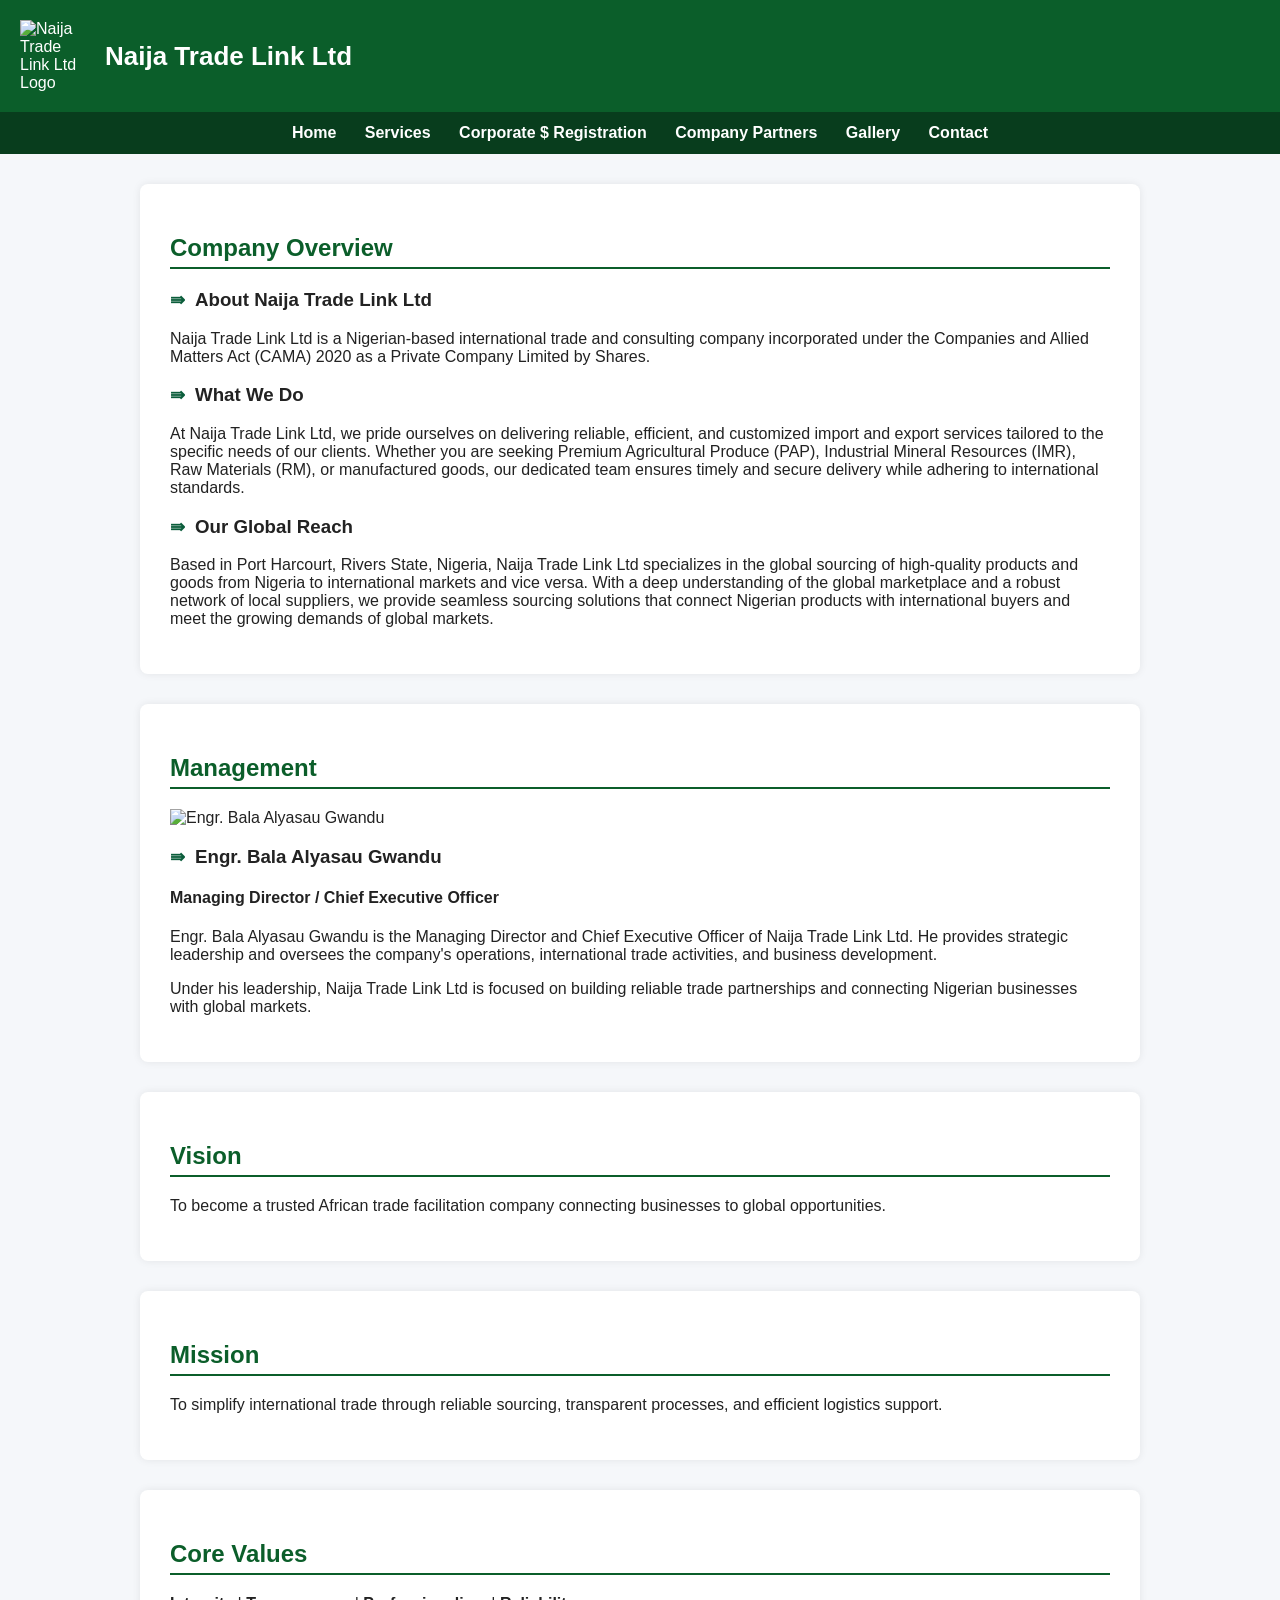
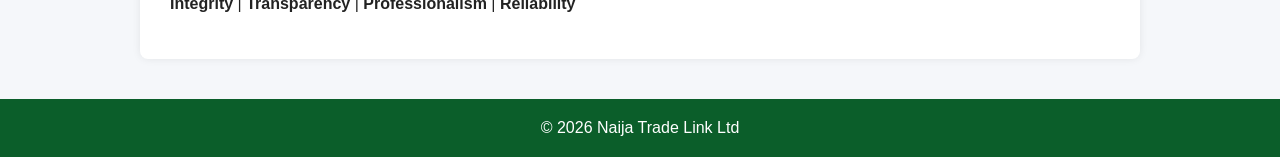
==== index.html @ b32adaff "Update index.html" ====
<!DOCTYPE html>
<html>
<head>
    <meta name="viewport" content="width=device-width, initial-scale=1.0">
    <title>About Us - Naija Trade Link Ltd</title>
    <link rel="stylesheet" href="style.css">
</head>

<body>

<header>
    <img src="\\CYBER-COMPUTER\Naija-Trade-Website\images\WhatsApp Image 2026-04-07 at 8.47.02 PM.jpeg"
         alt="Naija Trade Link Ltd Logo">
    <h1>Naija Trade Link Ltd</h1>
</header>

<nav>
    <a href="index.html">Home</a>
    <a href="services.html">Services</a>
    <a href="corporate $ registration.html">Corporate $ Registration</a>
    <a href="company partners.html">Company Partners</a>
    <a href="gallery.html">Gallery</a>
    <a href="contact.html">Contact</a>
</nav>

<section class="company-overview">

    <h2>Company Overview</h2>

    <h3>About Naija Trade Link Ltd</h3>
    <p>
        Naija Trade Link Ltd is a Nigerian-based international trade and
        consulting company incorporated under the Companies and Allied
        Matters Act (CAMA) 2020 as a Private Company Limited by Shares.
    </p>

    <h3>What We Do</h3>
    <p>
        At Naija Trade Link Ltd, we pride ourselves on delivering reliable,
        efficient, and customized import and export services tailored to the
        specific needs of our clients. Whether you are seeking Premium
        Agricultural Produce (PAP), Industrial Mineral Resources (IMR),
        Raw Materials (RM), or manufactured goods, our dedicated team ensures
        timely and secure delivery while adhering to international standards.
    </p>

    <h3>Our Global Reach</h3>
    <p>
        Based in Port Harcourt, Rivers State, Nigeria, Naija Trade Link Ltd
        specializes in the global sourcing of high-quality products and goods
        from Nigeria to international markets and vice versa. With a deep
        understanding of the global marketplace and a robust network of local
        suppliers, we provide seamless sourcing solutions that connect
        Nigerian products with international buyers and meet the growing
        demands of global markets.
    </p>

</section>


<section class="management">

    <h2>Management</h2>

    <div class="ceo-profile">

        <div class="ceo-photo">
            <img src="https://github.com/Musaddiq-123/naija-trade-link/blob/main/images/CEO.png"
                 alt="Engr. Bala Alyasau Gwandu">
        </div>

        <div class="ceo-info">

            <h3>Engr. Bala Alyasau Gwandu</h3>

            <h4>Managing Director / Chief Executive Officer</h4>

            <p>
                Engr. Bala Alyasau Gwandu is the Managing Director and
                Chief Executive Officer of Naija Trade Link Ltd. He provides
                strategic leadership and oversees the company's operations,
                international trade activities, and business development.
            </p>

            <p>
                Under his leadership, Naija Trade Link Ltd is focused on
                building reliable trade partnerships and connecting Nigerian
                businesses with global markets.
            </p>

        </div>

    </div>

</section>


<section>
    <h2>Vision</h2>

    <p>
        To become a trusted African trade facilitation company connecting
        businesses to global opportunities.
    </p>
</section>


<section>
    <h2>Mission</h2>

    <p>
        To simplify international trade through reliable sourcing,
        transparent processes, and efficient logistics support.
    </p>
</section>


<section>
    <h2>Core Values</h2>

    <p>
        <strong>Integrity</strong> |
        <strong>Transparency</strong> |
        <strong>Professionalism</strong> |
        <strong>Reliability</strong>
    </p>
</section>


<footer>
    © 2026 Naija Trade Link Ltd
</footer>

</body>
</html>
---- style.css ----
body {
    font-family: Arial, sans-serif;
    margin: 0;
    background: #f5f7fa;
    color: #222;
}

/* HEADER */
header {
    background: #0b5e2a;
    color: white;
    padding: 20px;
    display: flex;
    align-items: center;
    gap: 15px;
}

header img {
    width: 70px;
    height: auto;
}

header h1 {
    margin: 0;
    font-size: 26px;
}

/* NAV */
nav {
    background: #083d1d;
    padding: 12px;
    text-align: center;
}

nav a {
    color: white;
    margin: 12px;
    text-decoration: none;
    font-weight: bold;
}

nav a:hover {
    color: #ffd700;
}

/* SECTIONS */
section {
    background: white;
    margin: 30px auto;
    padding: 30px;
    max-width: 1000px;
    border-radius: 8px;
    box-shadow: 0 0 8px rgba(0, 0, 0, 0.08);
    box-sizing: border-box;
}

/* HEADINGS */
h2 {
    color: #0b5e2a;
    border-bottom: 2px solid #0b5e2a;
    padding-bottom: 5px;
}

h3::before {
    content: "⇛";
    margin-right: 10px;
    font-size: 18px;
    color: #0b5d3b;
}

/* GALLERY */
.gallery {
    display: grid;
    grid-template-columns: repeat(auto-fit, minmax(250px, 1fr));
    gap: 15px;
}

.gallery img {
    width: 100%;
    border-radius: 6px;
    height: auto;
}

/* FOOTER */
footer {
    background: #0b5e2a;
    color: white;
    text-align: center;
    padding: 20px;
    margin-top: 40px;
}


/* ==============================
   SERVICES
   ============================== */

.services-section h2 {
    color: #0b5e2a;
    border-bottom: 2px solid #0b5e2a;
    padding-bottom: 5px;
}

.service-list {
    display: grid;
    grid-template-columns: repeat(2, 1fr);
    gap: 20px;
    margin-top: 25px;
}

.service-item {
    background: #f5f7fa;
    border-left: 5px solid #0b5e2a;
    padding: 20px;
    border-radius: 6px;
    transition: 0.3s;
}

.service-item h3 {
    color: #0b5e2a;
    margin-top: 0;
    margin-bottom: 10px;
    font-size: 19px;
}

.service-item p {
    margin: 0;
    line-height: 1.6;
}

/* SERVICE HOVER */
.service-item:hover {
    transform: translateY(-3px);
    box-shadow: 0 4px 12px rgba(0, 0, 0, 0.12);
}

/* SERVICE BULLET */
.service-list li {
    position: relative;
    padding-left: 32px;
    margin-bottom: 15px;
    line-height: 1.7;
    text-align: left;
    list-style: none;
}

.service-list li::before {
    content: "✓";
    position: absolute;
    left: 0;
    top: 3px;
    width: 20px;
    height: 20px;
    background: #0b5e2a;
    color: #ffd700;
    border-radius: 50%;
    display: flex;
    align-items: center;
    justify-content: center;
    font-size: 12px;
    font-weight: bold;
}


/* ==============================
   CONTACT PAGE
   ============================== */

.contact-intro {
    text-align: center;
    max-width: 750px;
    margin: 20px auto 30px;
    line-height: 1.7;
}

.contact-grid {
    display: grid;
    grid-template-columns: repeat(2, 1fr);
    gap: 20px;
    margin-top: 30px;
}

.contact-card {
    background: #f5f7fa;
    border-top: 5px solid #0b5e2a;
    padding: 25px;
    text-align: center;
    border-radius: 8px;
    box-shadow: 0 2px 8px rgba(0, 0, 0, 0.08);
    transition: 0.3s;
}

.contact-card:hover {
    transform: translateY(-4px);
    box-shadow: 0 5px 15px rgba(0, 0, 0, 0.15);
}

.contact-icon {
    font-size: 32px;
    margin-bottom: 10px;
}

.contact-card h3 {
    color: #0b5e2a;
    font-size: 20px;
    margin-bottom: 12px;
}

.contact-card p {
    line-height: 1.7;
    margin-bottom: 18px;
}

.contact-button {
    display: inline-block;
    background: #0b5e2a;
    color: white;
    padding: 10px 20px;
    border-radius: 5px;
    text-decoration: none;
    font-weight: bold;
    transition: 0.3s;
}

.contact-button:hover {
    background: #083d1d;
    color: #ffd700;
}

.contact-message {
    text-align: center;
}

.contact-message p {
    max-width: 800px;
    margin: 15px auto;
    line-height: 1.7;
}


/* GOOGLE MAPS LINK */
.map-link {
    color: inherit;
    text-decoration: none;
    transition: 0.3s ease;
}

.map-link:hover {
    color: #ffd700;
    text-decoration: underline;
}


/* ==============================
   MOBILE RESPONSIVE DESIGN
   ============================== */

@media (max-width: 700px) {

    /* HEADER */
    header {
        padding: 15px;
        gap: 10px;
    }

    header img {
        width: 55px;
    }

    header h1 {
        font-size: 20px;
    }


    /* NAVIGATION */
    nav {
        padding: 10px 5px;
    }

    nav a {
        display: inline-block;
        margin: 6px 8px;
        font-size: 14px;
    }


    /* SECTIONS */
    section {
        margin: 15px 10px;
        padding: 20px 15px;
        width: calc(100% - 20px);
    }


    /* HEADINGS */
    h2 {
        font-size: 24px;
    }

    h3 {
        font-size: 19px;
    }


    /* SERVICES */
    .service-list {
        grid-template-columns: 1fr;
        gap: 15px;
        padding: 0;
    }

    .service-item {
        padding: 18px;
    }


    /* CONTACT */
    .contact-grid {
        grid-template-columns: 1fr;
        gap: 15px;
    }

    .contact-card {
        padding: 20px 15px;
    }


    /* GALLERY */
    .gallery {
        grid-template-columns: 1fr;
    }

    .gallery img {
        width: 100%;
    }


    /* FOOTER */
    footer {
        padding: 18px 10px;
        font-size: 14px;
    }
}


/* EXTRA SMALL PHONES */
@media (max-width: 400px) {

    header {
        flex-direction: column;
        text-align: center;
    }

    header h1 {
        font-size: 19px;
    }

    nav a {
        display: block;
        margin: 8px 0;
    }

    section {
        margin: 10px 5px;
        width: calc(100% - 10px);
        padding: 18px 12px;
    }

    h2 {
        font-size: 22px;
    }
}

/* =========================================
   CORPORATE & REGISTRATION PAGE
========================================= */

.corporate-intro {
    text-align: center;
    max-width: 850px;
    margin: 30px auto;
}

.corporate-intro p {
    line-height: 1.8;
    font-size: 17px;
}


/* COMPANY INFORMATION */

.company-details {
    margin-top: 30px;
}

.company-info-grid {
    display: grid;
    grid-template-columns: repeat(3, 1fr);
    gap: 20px;
    margin-top: 25px;
}

.info-card {
    background: #f5f7fa;
    padding: 22px;
    border-left: 5px solid #0b5e2a;
    border-radius: 8px;
    box-shadow: 0 3px 10px rgba(0,0,0,0.08);
}

.info-card h3 {
    color: #0b5e2a;
    margin-top: 0;
    margin-bottom: 10px;
}

.info-card p {
    margin: 0;
    line-height: 1.5;
}


/* OFFICIAL DOCUMENTS */

.certificates-section {
    margin-top: 30px;
}

.certificate-intro {
    text-align: center;
    max-width: 750px;
    margin: 0 auto 30px;
    line-height: 1.7;
}


/* DOCUMENT CARDS */

.certificate-card {
    display: flex;
    align-items: center;

    gap: 25px;

    background: #ffffff;

    padding: 30px;

    margin-bottom: 25px;

    border-radius: 10px;

    border-left: 6px solid #0b5e2a;

    box-shadow: 0 4px 15px rgba(0,0,0,0.10);

    transition: 0.3s ease;
}

.certificate-card:hover {
    transform: translateY(-4px);

    box-shadow: 0 8px 22px rgba(0,0,0,0.15);
}


/* DOCUMENT ICON */

.certificate-icon {
    font-size: 55px;

    min-width: 75px;

    text-align: center;
}


/* DOCUMENT CONTENT */

.certificate-content {
    flex: 1;
}

.certificate-content h3 {
    color: #0b5e2a;

    margin-top: 0;

    font-size: 22px;
}

.certificate-content p {
    line-height: 1.6;
}


/* BUTTONS */

.certificate-button {
    display: inline-block;

    background: #0b5e2a;

    color: white;

    text-decoration: none;

    padding: 11px 18px;

    margin-top: 10px;

    margin-right: 8px;

    border-radius: 5px;

    font-weight: bold;

    transition: 0.3s ease;
}

.certificate-button:hover {
    background: #083d1d;

    color: #ffd700;
}


/* DOWNLOAD BUTTON */

.certificate-button.secondary {
    background: #ffd700;

    color: #222;
}

.certificate-button.secondary:hover {
    background: #e6c200;

    color: #222;
}


/* CORPORATE COMMITMENT */

.verification-section {
    text-align: center;
}

.verification-section p {
    max-width: 800px;

    margin: 10px auto;

    line-height: 1.7;
}


/* =========================================
   MOBILE DESIGN
========================================= */

@media (max-width: 800px) {

    .company-info-grid {
        grid-template-columns: 1fr;
    }


    .certificate-card {
        flex-direction: column;

        text-align: center;
    }


    .certificate-icon {
        min-width: auto;
    }


    .certificate-button {
        display: block;

        margin: 10px auto;

        max-width: 250px;
    }

}


@media (max-width: 600px) {

    .corporate-intro p {
        font-size: 15px;
    }


    .certificate-card {
        padding: 20px;
    }


    .certificate-content h3 {
        font-size: 20px;
    }

}
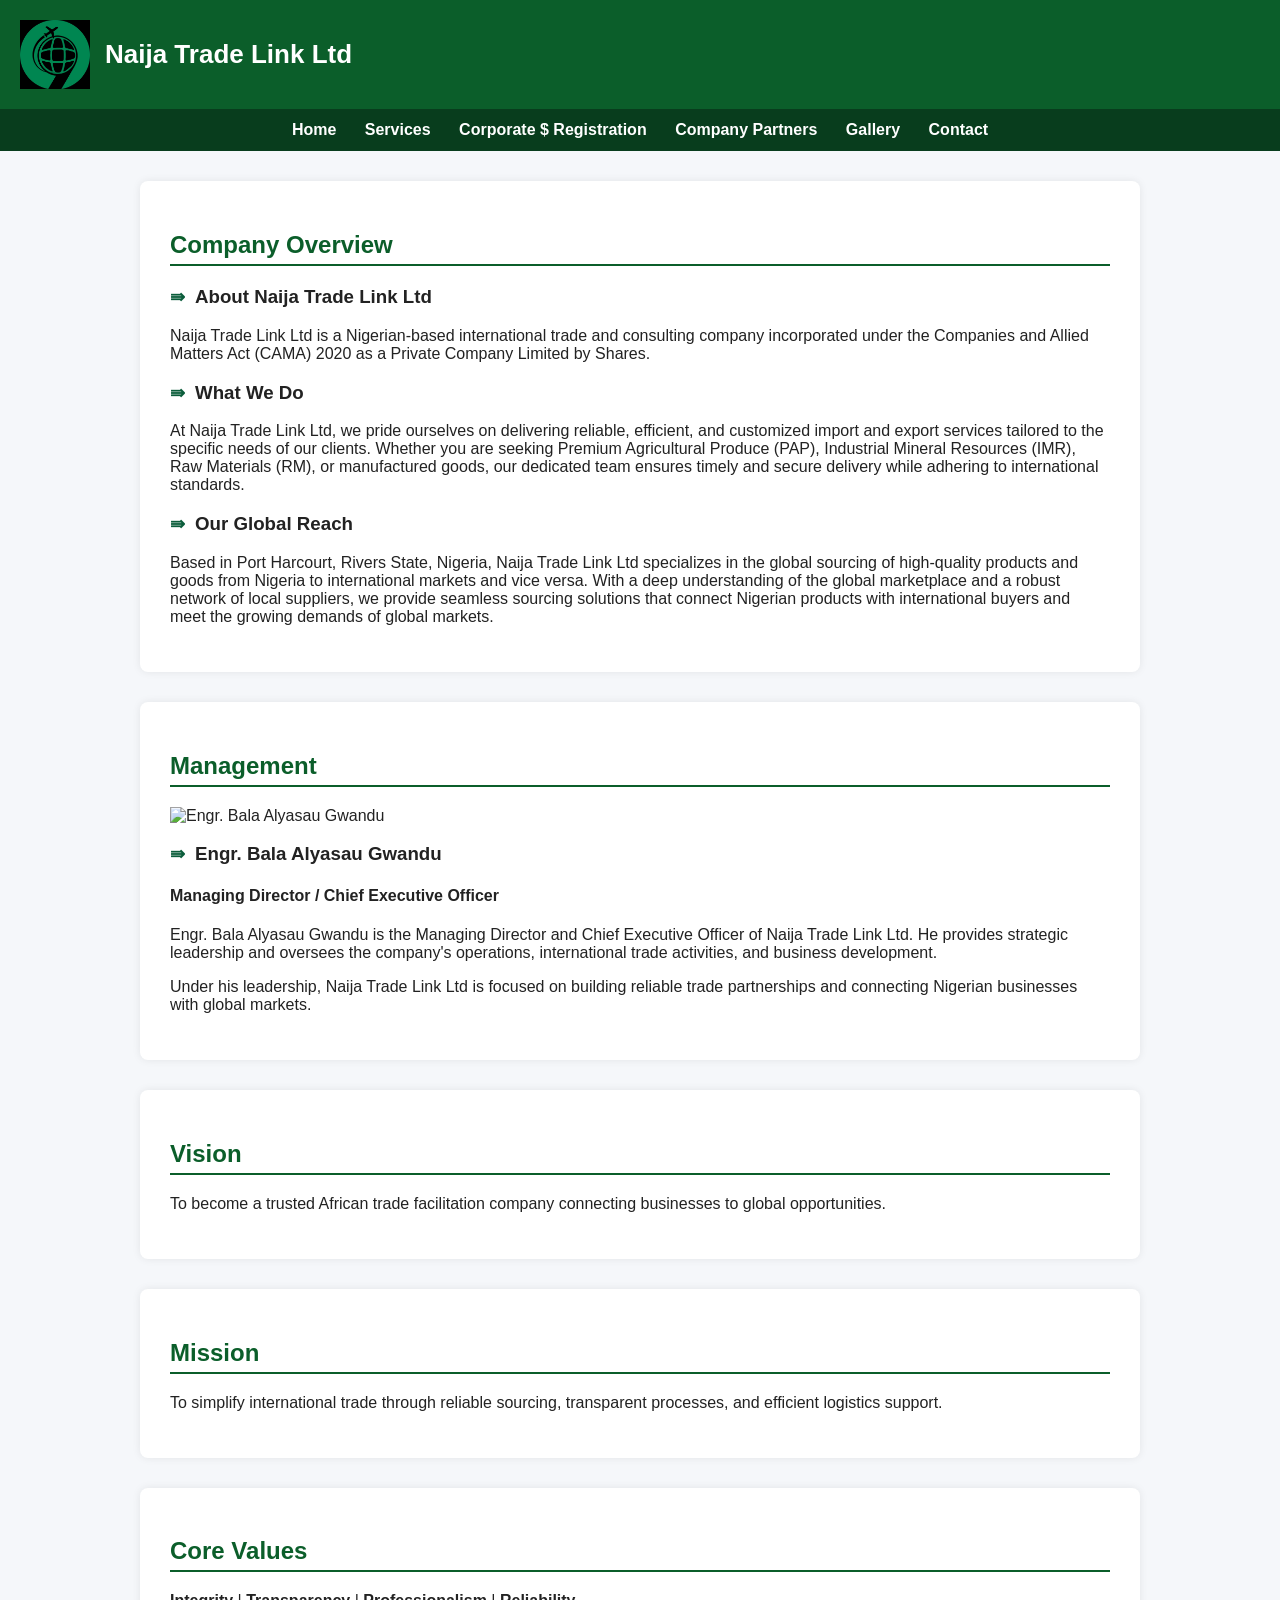
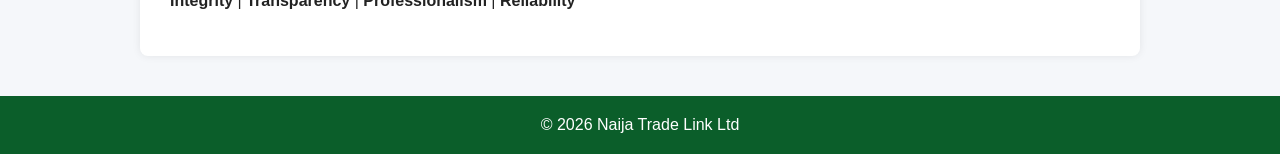
==== commit b74d0cbf: "Update index.html" ====
--- a/index.html
+++ b/index.html
@@ -9,7 +9,7 @@
 <body>
 
 <header>
-    <img src="\\CYBER-COMPUTER\Naija-Trade-Website\images\WhatsApp Image 2026-04-07 at 8.47.02 PM.jpeg"
+   <img src="images\Logo.jpeg"
          alt="Naija Trade Link Ltd Logo">
     <h1>Naija Trade Link Ltd</h1>
 </header>
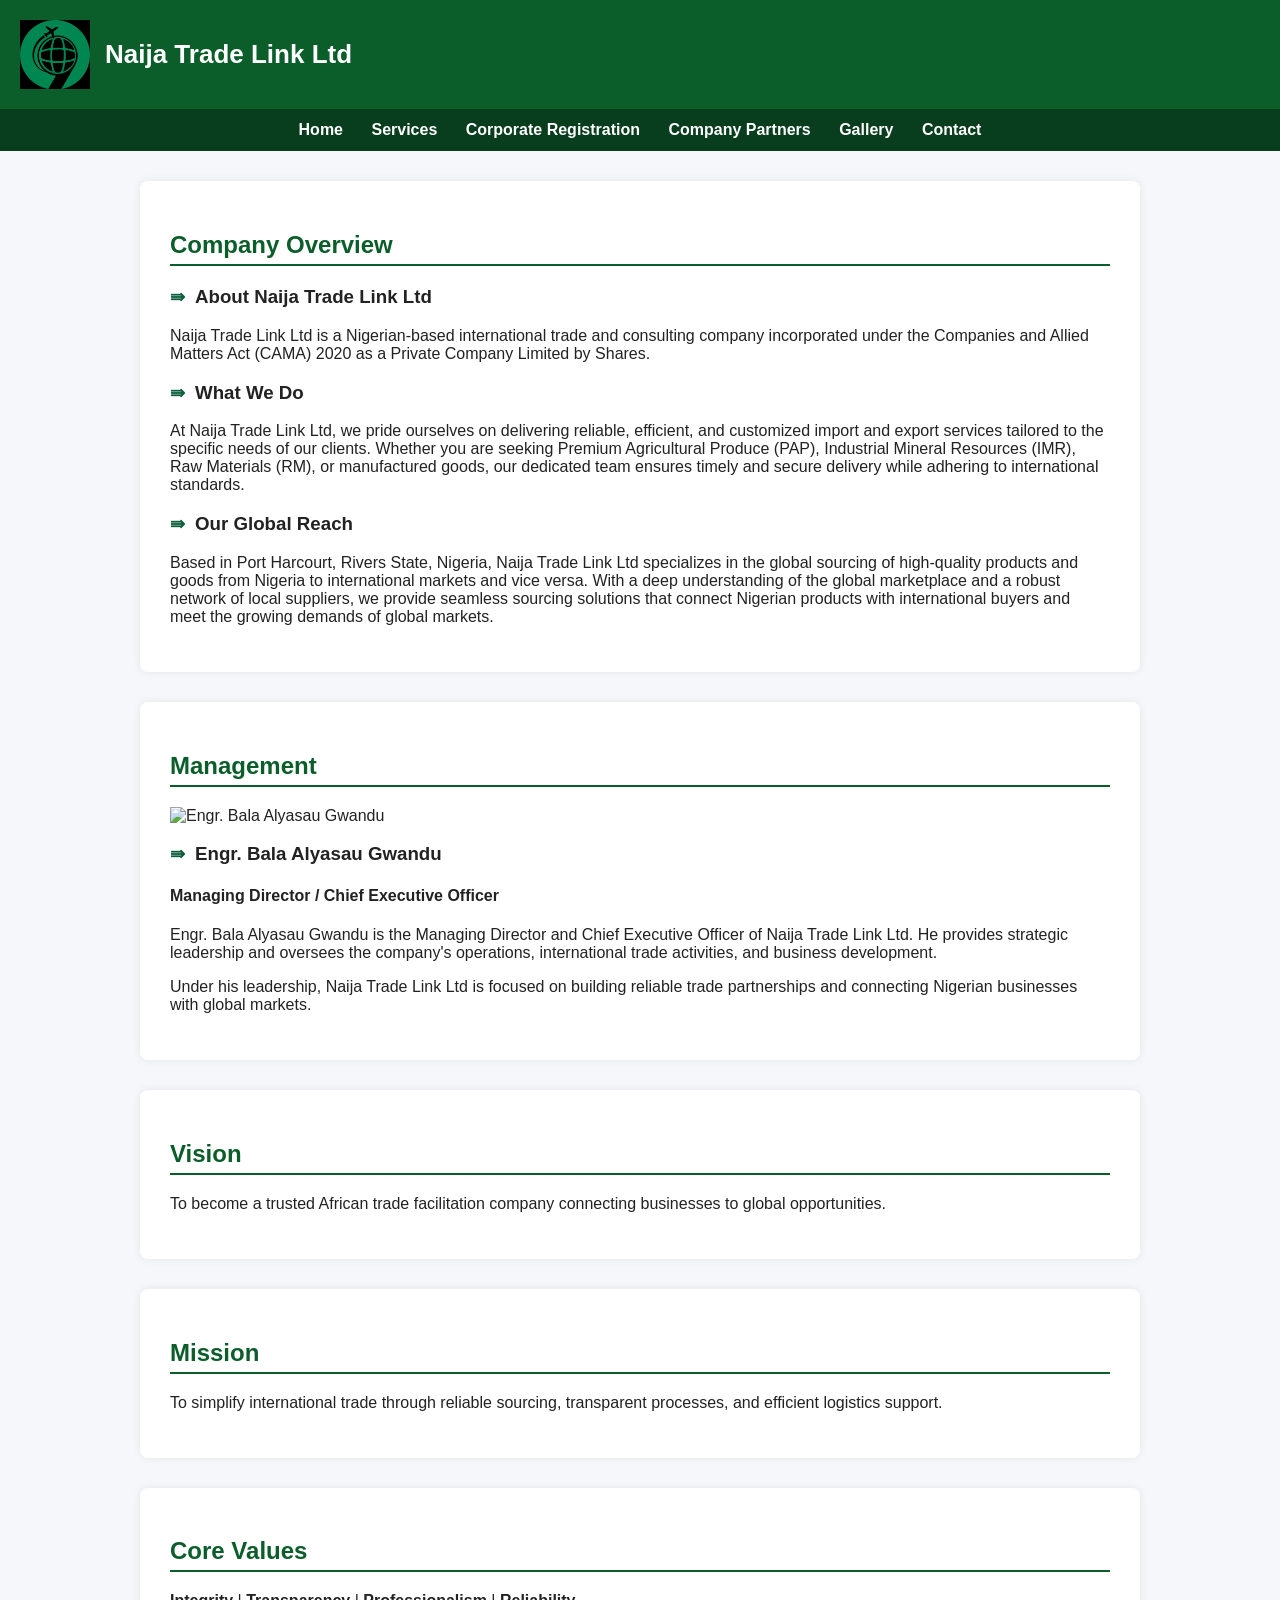
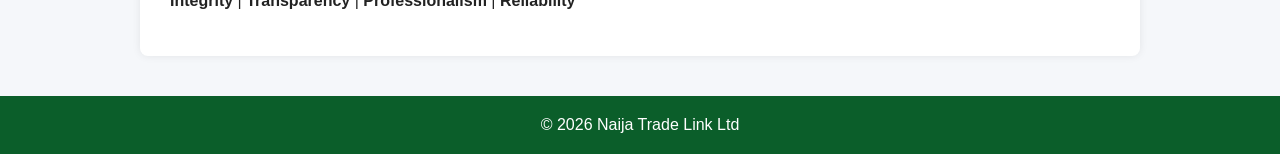
==== commit 514398fe: "Update index.html" ====
--- a/index.html
+++ b/index.html
@@ -17,7 +17,7 @@
 <nav>
     <a href="index.html">Home</a>
     <a href="services.html">Services</a>
-    <a href="corporate $ registration.html">Corporate $ Registration</a>
+    <a href="corporate registration.html">Corporate Registration</a>
     <a href="company partners.html">Company Partners</a>
     <a href="gallery.html">Gallery</a>
     <a href="contact.html">Contact</a>
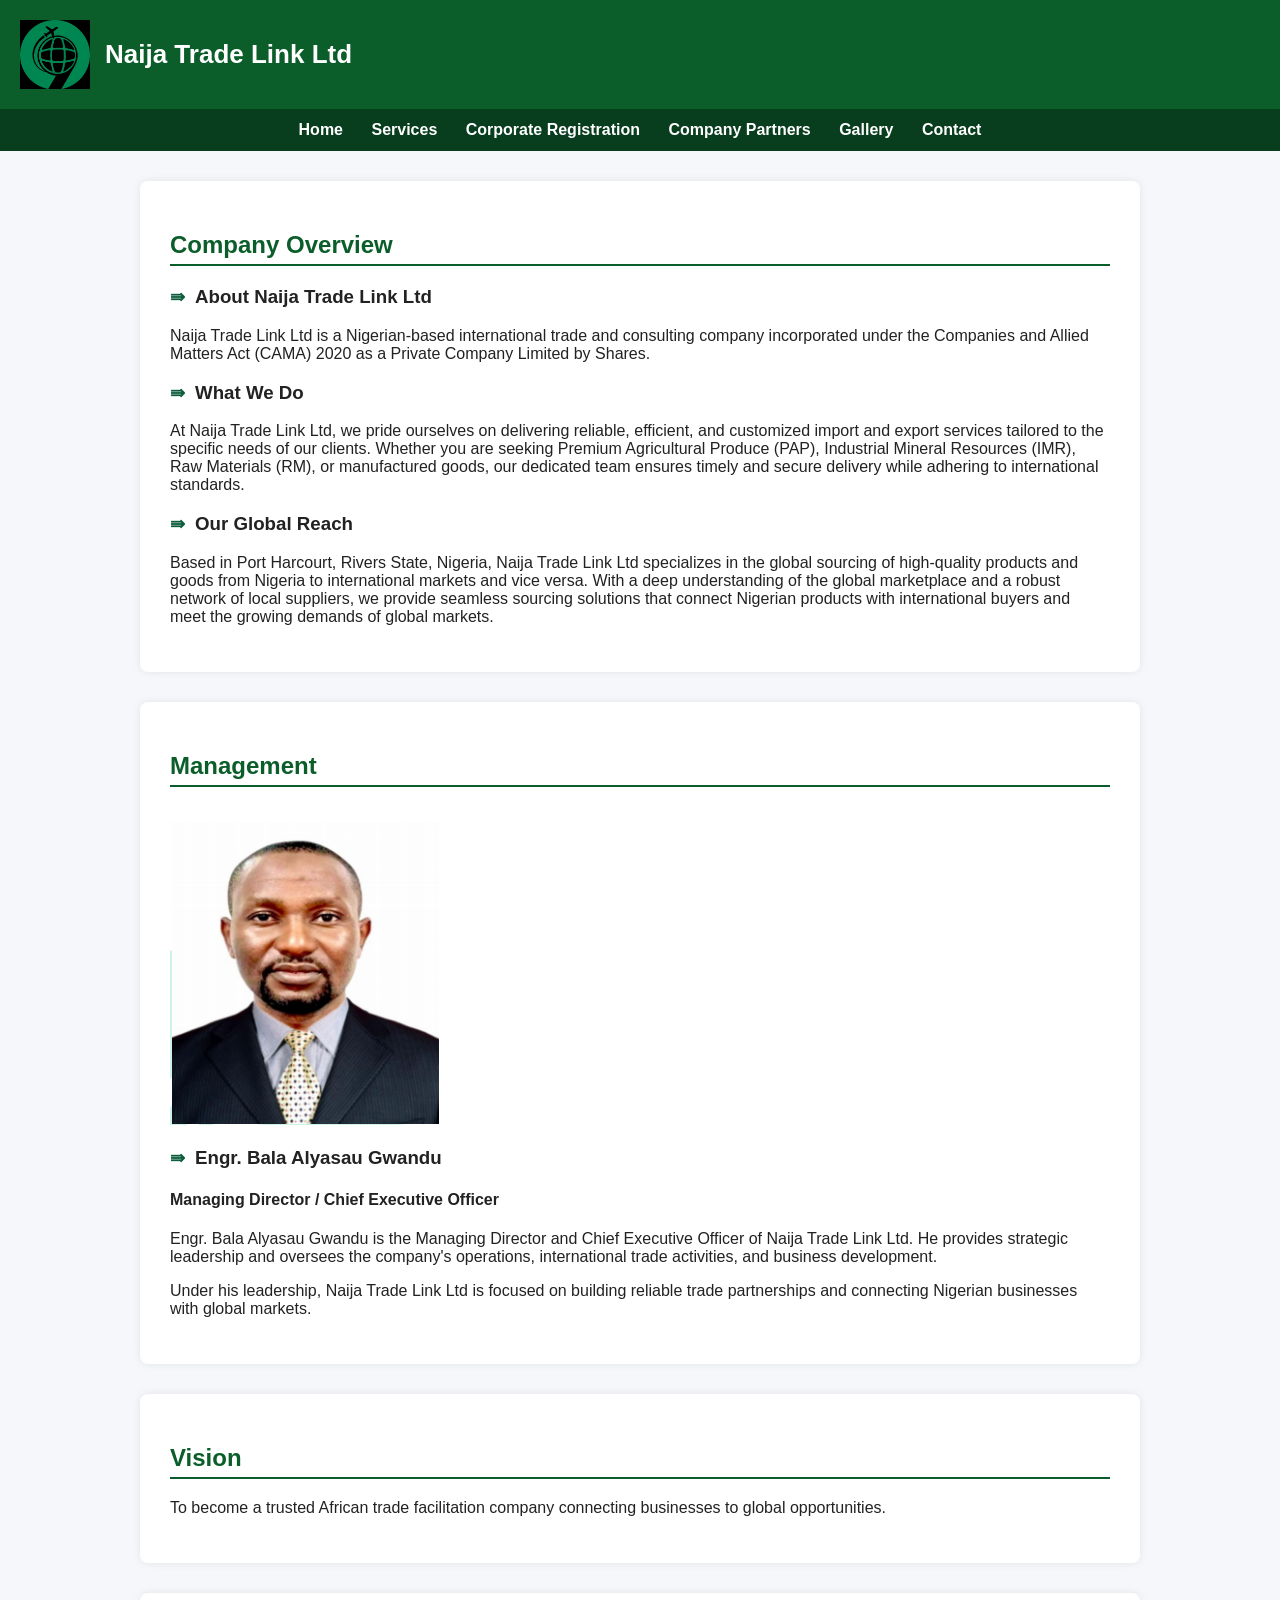
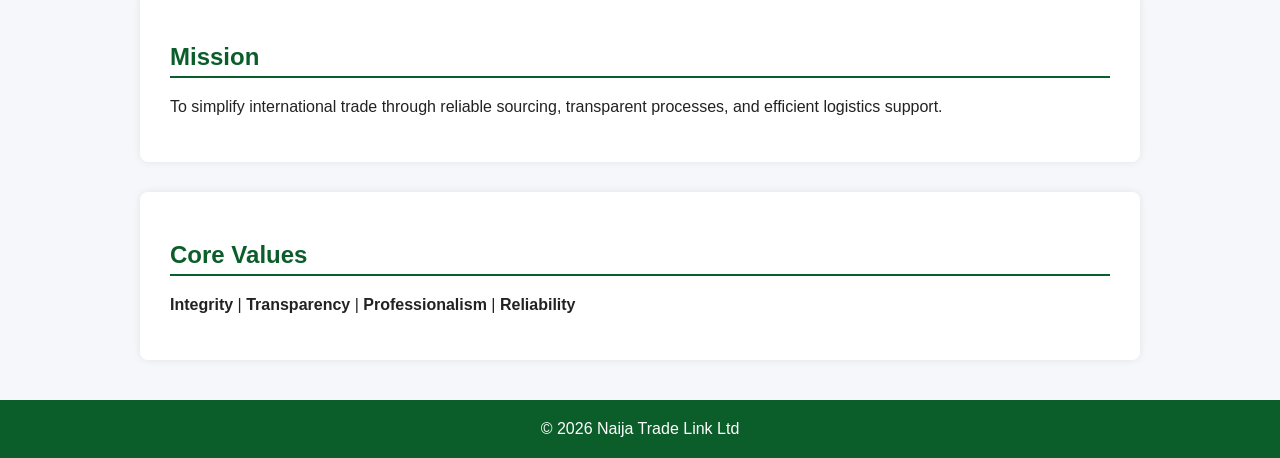
==== commit 2a722439: "Fix HTML encoding issues in index.html" ====
--- a/index.html
+++ b/index.html
@@ -65,7 +65,7 @@
     <div class="ceo-profile">
 
         <div class="ceo-photo">
-            <img src="https://github.com/Musaddiq-123/naija-trade-link/blob/main/images/CEO.png"
+            <img src="images/CEO.png"
                  alt="Engr. Bala Alyasau Gwandu">
         </div>
 
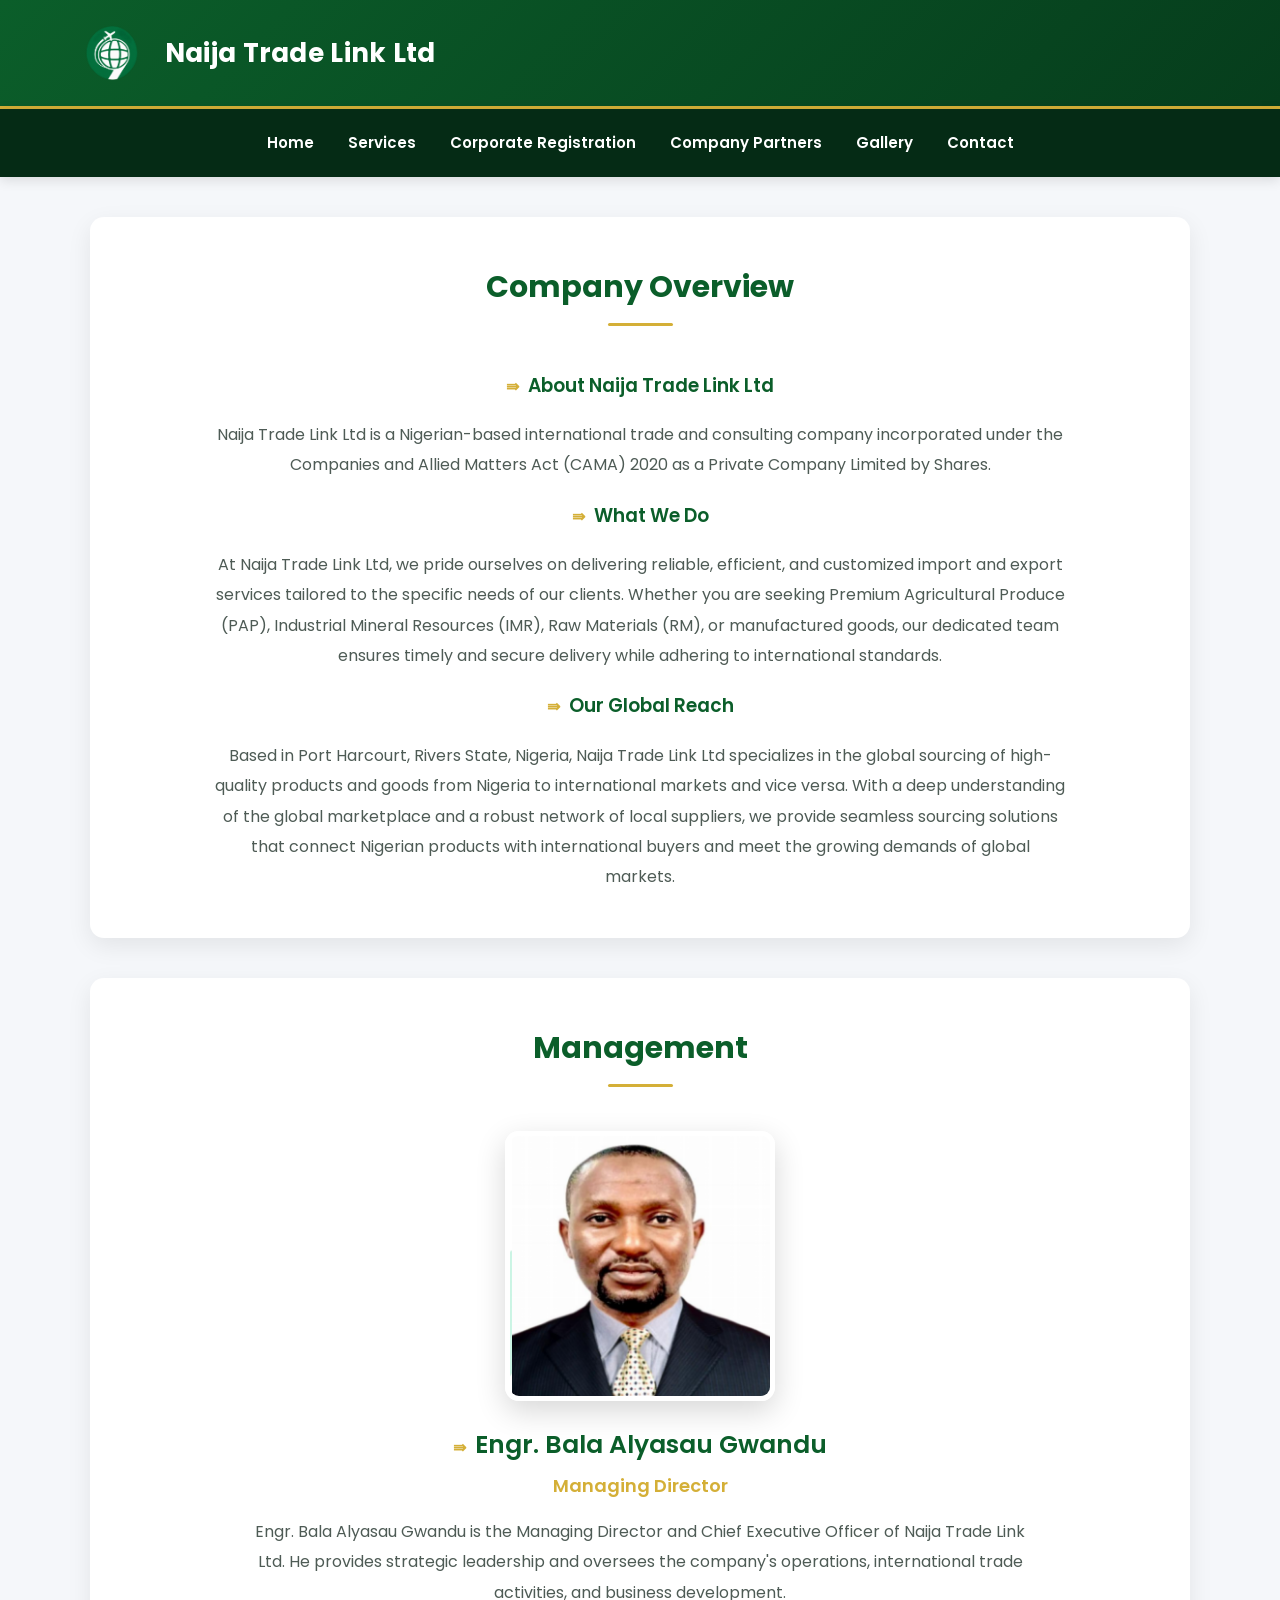
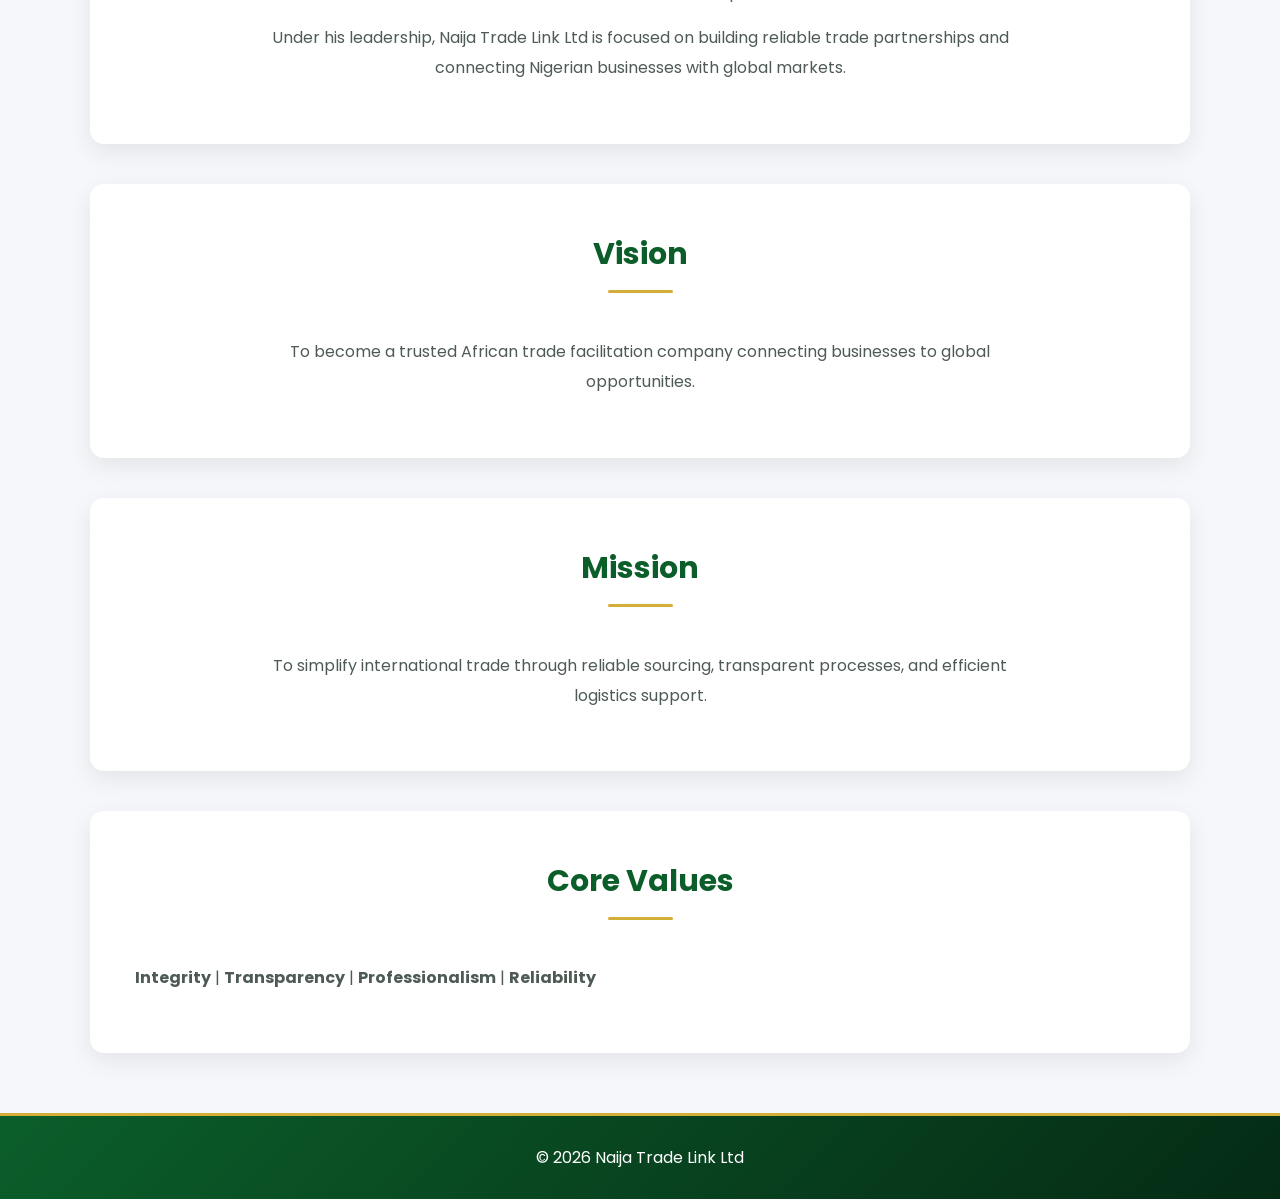
==== commit 83c94b8a: "Fix HTML encoding issues in index.html" ====
--- a/index.html
+++ b/index.html
@@ -28,14 +28,14 @@
     <h2>Company Overview</h2>
 
     <h3>About Naija Trade Link Ltd</h3>
-    <p>
+    <p class="center-text">
         Naija Trade Link Ltd is a Nigerian-based international trade and
         consulting company incorporated under the Companies and Allied
         Matters Act (CAMA) 2020 as a Private Company Limited by Shares.
     </p>
 
     <h3>What We Do</h3>
-    <p>
+    <p class="center-text">
         At Naija Trade Link Ltd, we pride ourselves on delivering reliable,
         efficient, and customized import and export services tailored to the
         specific needs of our clients. Whether you are seeking Premium
@@ -45,7 +45,7 @@
     </p>
 
     <h3>Our Global Reach</h3>
-    <p>
+    <p class="center-text">
         Based in Port Harcourt, Rivers State, Nigeria, Naija Trade Link Ltd
         specializes in the global sourcing of high-quality products and goods
         from Nigeria to international markets and vice versa. With a deep
@@ -73,16 +73,16 @@
 
             <h3>Engr. Bala Alyasau Gwandu</h3>
 
-            <h4>Managing Director / Chief Executive Officer</h4>
+            <h4>Managing Director</h4>
 
-            <p>
+            <p class="center-text">
                 Engr. Bala Alyasau Gwandu is the Managing Director and
                 Chief Executive Officer of Naija Trade Link Ltd. He provides
                 strategic leadership and oversees the company's operations,
                 international trade activities, and business development.
             </p>
 
-            <p>
+            <p class="center-text">
                 Under his leadership, Naija Trade Link Ltd is focused on
                 building reliable trade partnerships and connecting Nigerian
                 businesses with global markets.
@@ -98,7 +98,7 @@
 <section>
     <h2>Vision</h2>
 
-    <p>
+    <p class="center-text">
         To become a trusted African trade facilitation company connecting
         businesses to global opportunities.
     </p>
@@ -108,7 +108,7 @@
 <section>
     <h2>Mission</h2>
 
-    <p>
+    <p class="center-text">
         To simplify international trade through reliable sourcing,
         transparent processes, and efficient logistics support.
     </p>
--- a/style.css
+++ b/style.css
@@ -1,140 +1,365 @@
+@import url('https://fonts.googleapis.com/css2?family=Poppins:wght@400;500;600;700&display=swap');
+
+/* =========================================================
+   NAIJA TRADE LINK LTD
+   PROFESSIONAL CORPORATE WEBSITE STYLE
+   ========================================================= */
+
+:root {
+    --green: #0b5e2a;
+    --dark-green: #063d1c;
+    --deep-green: #052b15;
+    --gold: #d4af37;
+    --light-gold: #f1d56a;
+    --light-bg: #f5f7fa;
+    --white: #ffffff;
+    --text: #243029;
+    --muted: #66736d;
+    --border: #e3e8e5;
+    --shadow: 0 8px 25px rgba(0, 0, 0, 0.08);
+    --shadow-hover: 0 14px 35px rgba(0, 0, 0, 0.13);
+}
+
+
+/* =========================================================
+   GENERAL
+   ========================================================= */
+
+* {
+    box-sizing: border-box;
+}
+
+html {
+    scroll-behavior: smooth;
+}
+
 body {
-    font-family: Arial, sans-serif;
+    font-family: 'Poppins', Arial, sans-serif;
     margin: 0;
-    background: #f5f7fa;
-    color: #222;
-}
-
-/* HEADER */
+    background: var(--light-bg);
+    color: var(--text);
+    line-height: 1.7;
+}
+
+img {
+    max-width: 100%;
+}
+
+a {
+    transition: 0.3s ease;
+}
+
+
+/* =========================================================
+   HEADER
+   ========================================================= */
+
 header {
-    background: #0b5e2a;
-    color: white;
-    padding: 20px;
+    background: linear-gradient(135deg, var(--green), var(--dark-green));
+    color: white;
+    padding: 18px 6%;
     display: flex;
     align-items: center;
-    gap: 15px;
+    gap: 18px;
+    border-bottom: 3px solid var(--gold);
 }
 
 header img {
     width: 70px;
     height: auto;
+    object-fit: contain;
 }
 
 header h1 {
     margin: 0;
     font-size: 26px;
-}
-
-/* NAV */
+    font-weight: 700;
+    letter-spacing: 0.3px;
+}
+
+
+/* =========================================================
+   NAVIGATION
+   ========================================================= */
+
 nav {
-    background: #083d1d;
-    padding: 12px;
-    text-align: center;
+    background: var(--deep-green);
+    padding: 15px 6%;
+    text-align: center;
+    box-shadow: 0 3px 12px rgba(0, 0, 0, 0.12);
 }
 
 nav a {
-    color: white;
-    margin: 12px;
+    position: relative;
+    display: inline-block;
+    color: white;
+    margin: 0 15px;
+    padding: 6px 0;
     text-decoration: none;
-    font-weight: bold;
+    font-weight: 600;
+    font-size: 15px;
+}
+
+nav a::after {
+    content: "";
+    position: absolute;
+    left: 50%;
+    bottom: 0;
+    width: 0;
+    height: 2px;
+    background: var(--gold);
+    transform: translateX(-50%);
+    transition: 0.3s ease;
 }
 
 nav a:hover {
-    color: #ffd700;
-}
-
-/* SECTIONS */
+    color: var(--gold);
+}
+
+nav a:hover::after {
+    width: 100%;
+}
+
+
+/* =========================================================
+   GENERAL SECTIONS
+   ========================================================= */
+
 section {
-    background: white;
-    margin: 30px auto;
-    padding: 30px;
-    max-width: 1000px;
-    border-radius: 8px;
-    box-shadow: 0 0 8px rgba(0, 0, 0, 0.08);
+    background: var(--white);
+    margin: 40px auto;
+    padding: 45px;
+    max-width: 1100px;
+    border-radius: 14px;
+    box-shadow: var(--shadow);
     box-sizing: border-box;
 }
 
-/* HEADINGS */
+section p {
+    color: #4e5b55;
+}
+
+
+/* =========================================================
+   HEADINGS
+   ========================================================= */
+
 h2 {
-    color: #0b5e2a;
-    border-bottom: 2px solid #0b5e2a;
-    padding-bottom: 5px;
+    position: relative;
+    color: var(--green);
+    text-align: center;
+    font-size: 30px;
+    font-weight: 700;
+    margin: 0 0 30px;
+    padding-bottom: 14px;
+}
+
+h2::after {
+    content: "";
+    display: block;
+    width: 65px;
+    height: 3px;
+    background: var(--gold);
+    margin: 10px auto 0;
+    border-radius: 5px;
+}
+
+h3 {
+    color: var(--green);
+    font-weight: 600;
 }
 
 h3::before {
     content: "⇛";
-    margin-right: 10px;
+    margin-right: 9px;
+    font-size: 16px;
+    color: var(--gold);
+}
+
+
+/* =========================================================
+   COMPANY OVERVIEW
+   ========================================================= */
+
+.overview,
+.company-overview {
+    text-align: center;
+}
+
+.overview p,
+.company-overview p {
+    max-width: 850px;
+    margin: 0 auto;
+    line-height: 1.9;
+    font-size: 16px;
+}
+
+
+/* =========================================================
+   MANAGEMENT / CEO
+   ========================================================= */
+
+.management {
+    text-align: center;
+}
+
+.ceo-profile {
+    display: flex;
+    flex-direction: column;
+    align-items: center;
+    text-align: center;
+    gap: 18px;
+}
+
+.ceo-photo {
+    display: flex;
+    justify-content: center;
+    width: 100%;
+}
+
+.ceo-photo img {
+    width: 270px;
+    height: 270px;
+    object-fit: cover;
+    border-radius: 14px;
+    border: 5px solid white;
+    box-shadow: 0 10px 30px rgba(0, 0, 0, 0.16);
+}
+
+.ceo-info {
+    max-width: 800px;
+    text-align: center;
+}
+
+.ceo-info h3 {
+    color: var(--green);
+    font-size: 25px;
+    margin: 5px 0;
+}
+
+.ceo-info h4 {
+    color: var(--gold);
     font-size: 18px;
-    color: #0b5d3b;
-}
-
-/* GALLERY */
-.gallery {
-    display: grid;
-    grid-template-columns: repeat(auto-fit, minmax(250px, 1fr));
-    gap: 15px;
-}
-
-.gallery img {
+    margin: 5px 0 12px;
+    font-weight: 600;
+}
+
+.center-text {
+    max-width: 800px;
+    margin: 15px auto;
+    text-align: center;
+    line-height: 1.9;
+}
+
+
+/* =========================================================
+   OUR VISION
+   ========================================================= */
+
+.vision-section {
+    position: relative;
+    max-width: none;
     width: 100%;
-    border-radius: 6px;
-    height: auto;
-}
-
-/* FOOTER */
-footer {
-    background: #0b5e2a;
-    color: white;
-    text-align: center;
-    padding: 20px;
-    margin-top: 40px;
-}
-
-
-/* ==============================
+    margin: 50px 0 0;
+    padding: 80px 8%;
+    border-radius: 0;
+    overflow: hidden;
+
+    background:
+        linear-gradient(
+            rgba(5, 61, 28, 0.86),
+            rgba(5, 61, 28, 0.90)
+        ),
+        url("images/vision-bg.jpg");
+
+    background-size: cover;
+    background-position: center;
+    color: white;
+    box-shadow: none;
+}
+
+.vision-section h2 {
+    color: white;
+    text-align: left;
+    margin-bottom: 20px;
+}
+
+.vision-section h2::after {
+    margin-left: 0;
+}
+
+.vision-section p {
+    max-width: 850px;
+    color: white;
+    font-size: 17px;
+    line-height: 1.9;
+}
+
+
+/* If your vision section uses .vision instead */
+.vision {
+    position: relative;
+    background:
+        linear-gradient(
+            rgba(5, 61, 28, 0.86),
+            rgba(5, 61, 28, 0.90)
+        ),
+        url("images/vision-bg.jpg");
+    background-size: cover;
+    background-position: center;
+    color: white;
+    padding: 70px 8%;
+}
+
+.vision h2 {
+    color: white;
+}
+
+
+/* =========================================================
    SERVICES
-   ============================== */
+   ========================================================= */
 
 .services-section h2 {
-    color: #0b5e2a;
-    border-bottom: 2px solid #0b5e2a;
-    padding-bottom: 5px;
+    color: var(--green);
 }
 
 .service-list {
     display: grid;
     grid-template-columns: repeat(2, 1fr);
-    gap: 20px;
-    margin-top: 25px;
+    gap: 24px;
+    margin-top: 30px;
+    padding: 0;
 }
 
 .service-item {
-    background: #f5f7fa;
-    border-left: 5px solid #0b5e2a;
-    padding: 20px;
-    border-radius: 6px;
-    transition: 0.3s;
+    position: relative;
+    background: #ffffff;
+    border: 1px solid var(--border);
+    border-top: 4px solid var(--green);
+    padding: 25px;
+    border-radius: 12px;
+    transition: 0.3s ease;
+    box-shadow: 0 4px 15px rgba(0, 0, 0, 0.05);
+}
+
+.service-item:hover {
+    transform: translateY(-6px);
+    box-shadow: var(--shadow-hover);
+    border-top-color: var(--gold);
 }
 
 .service-item h3 {
-    color: #0b5e2a;
-    margin-top: 0;
-    margin-bottom: 10px;
-    font-size: 19px;
+    color: var(--green);
+    margin: 0 0 10px;
+    font-size: 18px;
 }
 
 .service-item p {
     margin: 0;
-    line-height: 1.6;
-}
-
-/* SERVICE HOVER */
-.service-item:hover {
-    transform: translateY(-3px);
-    box-shadow: 0 4px 12px rgba(0, 0, 0, 0.12);
-}
-
-/* SERVICE BULLET */
+    line-height: 1.7;
+}
+
 .service-list li {
     position: relative;
     padding-left: 32px;
@@ -148,11 +373,11 @@
     content: "✓";
     position: absolute;
     left: 0;
-    top: 3px;
-    width: 20px;
-    height: 20px;
-    background: #0b5e2a;
-    color: #ffd700;
+    top: 4px;
+    width: 21px;
+    height: 21px;
+    background: var(--green);
+    color: var(--gold);
     border-radius: 50%;
     display: flex;
     align-items: center;
@@ -162,47 +387,49 @@
 }
 
 
-/* ==============================
-   CONTACT PAGE
-   ============================== */
+/* =========================================================
+   CONTACT
+   ========================================================= */
 
 .contact-intro {
     text-align: center;
     max-width: 750px;
-    margin: 20px auto 30px;
-    line-height: 1.7;
+    margin: 10px auto 35px;
+    line-height: 1.8;
 }
 
 .contact-grid {
     display: grid;
     grid-template-columns: repeat(2, 1fr);
-    gap: 20px;
+    gap: 24px;
     margin-top: 30px;
 }
 
 .contact-card {
-    background: #f5f7fa;
-    border-top: 5px solid #0b5e2a;
-    padding: 25px;
-    text-align: center;
-    border-radius: 8px;
-    box-shadow: 0 2px 8px rgba(0, 0, 0, 0.08);
-    transition: 0.3s;
+    background: white;
+    border: 1px solid var(--border);
+    border-top: 4px solid var(--green);
+    padding: 30px 25px;
+    text-align: center;
+    border-radius: 12px;
+    box-shadow: 0 4px 15px rgba(0, 0, 0, 0.06);
+    transition: 0.3s ease;
 }
 
 .contact-card:hover {
-    transform: translateY(-4px);
-    box-shadow: 0 5px 15px rgba(0, 0, 0, 0.15);
+    transform: translateY(-5px);
+    box-shadow: var(--shadow-hover);
+    border-top-color: var(--gold);
 }
 
 .contact-icon {
-    font-size: 32px;
+    font-size: 34px;
     margin-bottom: 10px;
 }
 
 .contact-card h3 {
-    color: #0b5e2a;
-    font-size: 20px;
+    color: var(--green);
+    font-size: 19px;
     margin-bottom: 12px;
 }
 
@@ -213,18 +440,17 @@
 
 .contact-button {
     display: inline-block;
-    background: #0b5e2a;
-    color: white;
-    padding: 10px 20px;
-    border-radius: 5px;
+    background: var(--green);
+    color: white;
+    padding: 11px 22px;
+    border-radius: 6px;
     text-decoration: none;
-    font-weight: bold;
-    transition: 0.3s;
+    font-weight: 600;
 }
 
 .contact-button:hover {
-    background: #083d1d;
-    color: #ffd700;
+    background: var(--dark-green);
+    color: var(--gold);
 }
 
 .contact-message {
@@ -234,121 +460,409 @@
 .contact-message p {
     max-width: 800px;
     margin: 15px auto;
-    line-height: 1.7;
+    line-height: 1.8;
 }
 
 
 /* GOOGLE MAPS LINK */
+
 .map-link {
     color: inherit;
     text-decoration: none;
+}
+
+.map-link:hover {
+    color: var(--green);
+    text-decoration: underline;
+}
+
+
+/* =========================================================
+   CORPORATE & REGISTRATION
+   ========================================================= */
+
+.corporate-intro {
+    text-align: center;
+    max-width: 850px;
+    margin: 10px auto 35px;
+}
+
+.corporate-intro p {
+    line-height: 1.9;
+    font-size: 16px;
+}
+
+.company-details {
+    margin-top: 35px;
+}
+
+.company-info-grid {
+    display: grid;
+    grid-template-columns: repeat(3, 1fr);
+    gap: 22px;
+    margin-top: 25px;
+}
+
+.info-card {
+    background: white;
+    padding: 25px;
+    border: 1px solid var(--border);
+    border-top: 4px solid var(--green);
+    border-radius: 10px;
+    box-shadow: 0 4px 14px rgba(0, 0, 0, 0.06);
     transition: 0.3s ease;
 }
 
-.map-link:hover {
-    color: #ffd700;
-    text-decoration: underline;
-}
-
-
-/* ==============================
-   MOBILE RESPONSIVE DESIGN
-   ============================== */
-
-@media (max-width: 700px) {
-
-    /* HEADER */
+.info-card:hover {
+    transform: translateY(-4px);
+    box-shadow: var(--shadow-hover);
+}
+
+.info-card h3 {
+    color: var(--green);
+    margin-top: 0;
+    margin-bottom: 10px;
+}
+
+.info-card p {
+    margin: 0;
+    line-height: 1.6;
+}
+
+
+/* =========================================================
+   CERTIFICATES
+   ========================================================= */
+
+.certificates-section {
+    margin-top: 35px;
+}
+
+.certificate-intro {
+    text-align: center;
+    max-width: 750px;
+    margin: 0 auto 30px;
+    line-height: 1.8;
+}
+
+.certificate-card {
+    display: flex;
+    align-items: center;
+    gap: 25px;
+    background: white;
+    padding: 30px;
+    margin-bottom: 25px;
+    border-radius: 12px;
+    border: 1px solid var(--border);
+    border-left: 5px solid var(--green);
+    box-shadow: 0 5px 18px rgba(0, 0, 0, 0.07);
+    transition: 0.3s ease;
+}
+
+.certificate-card:hover {
+    transform: translateY(-5px);
+    box-shadow: var(--shadow-hover);
+    border-left-color: var(--gold);
+}
+
+.certificate-icon {
+    font-size: 50px;
+    min-width: 70px;
+    text-align: center;
+}
+
+.certificate-content {
+    flex: 1;
+}
+
+.certificate-content h3 {
+    color: var(--green);
+    margin-top: 0;
+    font-size: 21px;
+}
+
+.certificate-content p {
+    line-height: 1.6;
+}
+
+
+/* CERTIFICATE BUTTONS */
+
+.certificate-button {
+    display: inline-block;
+    background: var(--green);
+    color: white;
+    text-decoration: none;
+    padding: 11px 18px;
+    margin-top: 10px;
+    margin-right: 8px;
+    border-radius: 6px;
+    font-weight: 600;
+}
+
+.certificate-button:hover {
+    background: var(--dark-green);
+    color: var(--gold);
+}
+
+.certificate-button.secondary {
+    background: var(--gold);
+    color: #222;
+}
+
+.certificate-button.secondary:hover {
+    background: var(--light-gold);
+    color: #222;
+}
+
+
+/* =========================================================
+   VERIFICATION
+   ========================================================= */
+
+.verification-section {
+    text-align: center;
+}
+
+.verification-section p {
+    max-width: 800px;
+    margin: 10px auto;
+    line-height: 1.8;
+}
+
+
+/* =========================================================
+   PARTNERS
+   ========================================================= */
+
+.partners-section {
+    text-align: center;
+}
+
+.partners-intro {
+    max-width: 750px;
+    margin: 15px auto 30px;
+    line-height: 1.8;
+}
+
+.partners-grid {
+    display: grid;
+    grid-template-columns: repeat(4, 1fr);
+    gap: 22px;
+    margin-top: 30px;
+}
+
+.partner-logo {
+    background: white;
+    padding: 20px;
+    height: 130px;
+    display: flex;
+    align-items: center;
+    justify-content: center;
+    border-radius: 10px;
+    border: 1px solid var(--border);
+    transition: 0.3s ease;
+}
+
+.partner-logo img {
+    max-width: 100%;
+    max-height: 100px;
+    object-fit: contain;
+}
+
+.partner-logo:hover {
+    transform: translateY(-5px);
+    box-shadow: var(--shadow-hover);
+    border-color: var(--green);
+}
+
+
+/* =========================================================
+   GALLERY
+   ========================================================= */
+
+.gallery,
+.gallery-grid {
+    display: grid;
+    grid-template-columns: repeat(2, 1fr);
+    gap: 22px;
+}
+
+.gallery img,
+.gallery-grid img {
+    width: 100%;
+    height: 280px;
+    object-fit: cover;
+    border-radius: 10px;
+    display: block;
+    cursor: pointer;
+    transition: transform 0.3s ease, box-shadow 0.3s ease;
+}
+
+.gallery img:hover,
+.gallery-grid img:hover {
+    transform: scale(1.03);
+    box-shadow: 0 10px 25px rgba(0, 0, 0, 0.22);
+}
+
+
+/* =========================================================
+   LIGHTBOX
+   ========================================================= */
+
+.lightbox {
+    display: none;
+    position: fixed;
+    z-index: 9999;
+    padding-top: 60px;
+    left: 0;
+    top: 0;
+    width: 100%;
+    height: 100%;
+    overflow: auto;
+    background: rgba(0, 0, 0, 0.92);
+}
+
+.lightbox img {
+    display: block;
+    margin: auto;
+    max-width: 90%;
+    max-height: 80vh;
+    border-radius: 8px;
+    box-shadow: 0 0 30px rgba(255, 255, 255, 0.2);
+}
+
+.lightbox .close {
+    position: absolute;
+    top: 20px;
+    right: 35px;
+    color: white;
+    font-size: 40px;
+    font-weight: bold;
+    cursor: pointer;
+}
+
+.lightbox .close:hover {
+    color: var(--gold);
+}
+
+
+/* =========================================================
+   FOOTER
+   ========================================================= */
+
+footer {
+    background: linear-gradient(135deg, var(--green), var(--deep-green));
+    color: white;
+    text-align: center;
+    padding: 28px 20px;
+    margin-top: 60px;
+    border-top: 3px solid var(--gold);
+}
+
+footer p {
+    margin: 5px 0;
+}
+
+
+/* =========================================================
+   MOBILE RESPONSIVE
+   ========================================================= */
+
+@media (max-width: 800px) {
+
     header {
-        padding: 15px;
-        gap: 10px;
+        padding: 16px 20px;
     }
 
     header img {
-        width: 55px;
+        width: 60px;
     }
 
     header h1 {
-        font-size: 20px;
-    }
-
-
-    /* NAVIGATION */
+        font-size: 21px;
+    }
+
     nav {
-        padding: 10px 5px;
+        padding: 12px 8px;
     }
 
     nav a {
-        display: inline-block;
-        margin: 6px 8px;
+        margin: 4px 8px;
         font-size: 14px;
     }
 
-
-    /* SECTIONS */
     section {
-        margin: 15px 10px;
-        padding: 20px 15px;
-        width: calc(100% - 20px);
-    }
-
-
-    /* HEADINGS */
+        margin: 25px 12px;
+        padding: 30px 20px;
+    }
+
     h2 {
-        font-size: 24px;
-    }
-
-    h3 {
-        font-size: 19px;
-    }
-
-
-    /* SERVICES */
-    .service-list {
+        font-size: 25px;
+    }
+
+    .service-list,
+    .contact-grid,
+    .company-info-grid,
+    .gallery,
+    .gallery-grid {
         grid-template-columns: 1fr;
-        gap: 15px;
-        padding: 0;
-    }
-
-    .service-item {
-        padding: 18px;
-    }
-
-
-    /* CONTACT */
-    .contact-grid {
-        grid-template-columns: 1fr;
-        gap: 15px;
-    }
-
-    .contact-card {
-        padding: 20px 15px;
-    }
-
-
-    /* GALLERY */
-    .gallery {
-        grid-template-columns: 1fr;
-    }
-
-    .gallery img {
-        width: 100%;
-    }
-
-
-    /* FOOTER */
-    footer {
-        padding: 18px 10px;
-        font-size: 14px;
-    }
-}
-
-
-/* EXTRA SMALL PHONES */
-@media (max-width: 400px) {
+    }
+
+    .partners-grid {
+        grid-template-columns: repeat(2, 1fr);
+    }
+
+    .certificate-card {
+        flex-direction: column;
+        text-align: center;
+    }
+
+    .certificate-icon {
+        min-width: auto;
+    }
+
+    .certificate-button {
+        display: block;
+        margin: 10px auto;
+        max-width: 250px;
+    }
+
+    .vision-section,
+    .vision {
+        padding: 55px 25px;
+    }
+
+    .vision-section h2 {
+        text-align: center;
+    }
+
+    .vision-section h2::after {
+        margin: 10px auto 0;
+    }
+
+    .ceo-photo img {
+        width: 230px;
+        height: 230px;
+    }
+
+    .gallery img,
+    .gallery-grid img {
+        height: 240px;
+    }
+}
+
+
+/* =========================================================
+   SMALL PHONES
+   ========================================================= */
+
+@media (max-width: 500px) {
 
     header {
         flex-direction: column;
         text-align: center;
+        padding: 18px 12px;
     }
 
     header h1 {
@@ -356,253 +870,1018 @@
     }
 
     nav a {
-        display: block;
-        margin: 8px 0;
+        margin: 5px 7px;
+        font-size: 13px;
     }
 
     section {
-        margin: 10px 5px;
-        width: calc(100% - 10px);
-        padding: 18px 12px;
+        margin: 18px 8px;
+        padding: 25px 15px;
+        border-radius: 10px;
     }
 
     h2 {
         font-size: 22px;
     }
-}
-
-/* =========================================
-   CORPORATE & REGISTRATION PAGE
-========================================= */
-
-.corporate-intro {
-    text-align: center;
-    max-width: 850px;
-    margin: 30px auto;
-}
-
-.corporate-intro p {
-    line-height: 1.8;
-    font-size: 17px;
-}
-
-
-/* COMPANY INFORMATION */
-
-.company-details {
-    margin-top: 30px;
-}
-
-.company-info-grid {
-    display: grid;
-    grid-template-columns: repeat(3, 1fr);
-    gap: 20px;
-    margin-top: 25px;
-}
-
-.info-card {
-    background: #f5f7fa;
-    padding: 22px;
-    border-left: 5px solid #0b5e2a;
-    border-radius: 8px;
-    box-shadow: 0 3px 10px rgba(0,0,0,0.08);
-}
-
-.info-card h3 {
-    color: #0b5e2a;
-    margin-top: 0;
-    margin-bottom: 10px;
-}
-
-.info-card p {
+
+    .service-item,
+    .contact-card,
+    .info-card {
+        padding: 20px;
+    }
+
+    .partners-grid {
+        grid-template-columns: 1fr 1fr;
+        gap: 12px;
+    }
+
+    .partner-logo {
+        height: 105px;
+        padding: 12px;
+    }
+
+    .ceo-photo img {
+        width: 210px;
+        height: 210px;
+    }
+
+    .lightbox img {
+        max-width: 95%;
+        max-height: 75vh;
+    }
+
+    .lightbox .close {
+        top: 10px;
+        right: 20px;
+        font-size: 35px;
+    }
+
+    footer {
+        padding: 22px 12px;
+        font-size: 13px;
+    }
+}
+
+/* =========================================================
+   PROFESSIONAL SERVICES PAGE
+   ========================================================= */
+
+
+/* ================= SERVICES HERO ================= */
+
+.services-hero {
+    width: 100%;
+    min-height: 430px;
     margin: 0;
-    line-height: 1.5;
-}
-
-
-/* OFFICIAL DOCUMENTS */
-
-.certificates-section {
-    margin-top: 30px;
-}
-
-.certificate-intro {
-    text-align: center;
-    max-width: 750px;
-    margin: 0 auto 30px;
-    line-height: 1.7;
-}
-
-
-/* DOCUMENT CARDS */
-
-.certificate-card {
+    padding: 0;
+    border-radius: 0;
+    position: relative;
+
+    background:
+        linear-gradient(
+            rgba(5, 43, 21, 0.82),
+            rgba(5, 43, 21, 0.88)
+        ),
+        url("images/services-bg.jpg");
+
+    background-size: cover;
+    background-position: center;
+
     display: flex;
     align-items: center;
-
-    gap: 25px;
-
-    background: #ffffff;
-
-    padding: 30px;
-
-    margin-bottom: 25px;
-
-    border-radius: 10px;
-
-    border-left: 6px solid #0b5e2a;
-
-    box-shadow: 0 4px 15px rgba(0,0,0,0.10);
-
-    transition: 0.3s ease;
-}
-
-.certificate-card:hover {
-    transform: translateY(-4px);
-
-    box-shadow: 0 8px 22px rgba(0,0,0,0.15);
-}
-
-
-/* DOCUMENT ICON */
-
-.certificate-icon {
-    font-size: 55px;
-
-    min-width: 75px;
-
-    text-align: center;
-}
-
-
-/* DOCUMENT CONTENT */
-
-.certificate-content {
-    flex: 1;
-}
-
-.certificate-content h3 {
+    justify-content: center;
+
+    box-shadow: none;
+}
+
+
+.services-hero-overlay {
+    width: 90%;
+    max-width: 950px;
+    text-align: center;
+    color: white;
+    padding: 60px 20px;
+}
+
+
+.hero-small-title {
+    color: #d4af37;
+    font-size: 14px;
+    font-weight: 700;
+    letter-spacing: 3px;
+    margin-bottom: 15px;
+}
+
+
+.services-hero h2 {
+    color: white;
+    border: none;
+    margin: 0 auto 20px;
+    padding: 0;
+    font-size: clamp(32px, 5vw, 56px);
+    line-height: 1.15;
+}
+
+
+.services-hero h2 span {
+    color: #d4af37;
+    display: block;
+}
+
+
+.services-hero p:not(.hero-small-title) {
+    max-width: 760px;
+    margin: auto;
+    color: rgba(255,255,255,0.92);
+    font-size: 16px;
+    line-height: 1.8;
+}
+
+
+/* ================= SERVICES INTRO ================= */
+
+.services-intro {
+    text-align: center;
+    max-width: 850px;
+    margin: 70px auto 35px;
+    padding: 0 25px;
+}
+
+
+.section-label {
+    color: #b28a18;
+    font-size: 13px;
+    font-weight: 700;
+    letter-spacing: 2px;
+    text-transform: uppercase;
+    margin-bottom: 8px;
+}
+
+
+.services-intro h2 {
     color: #0b5e2a;
-
-    margin-top: 0;
-
-    font-size: 22px;
-}
-
-.certificate-content p {
-    line-height: 1.6;
-}
-
-
-/* BUTTONS */
-
-.certificate-button {
+    font-size: 34px;
+    margin: 0 0 15px;
+    border: none;
+}
+
+
+.services-intro > p:last-child {
+    color: #555;
+    line-height: 1.8;
+    margin: 0 auto;
+}
+
+
+/* ================= SERVICE SECTION ================= */
+
+.services-section {
+    max-width: 1150px;
+    margin: 0 auto 80px;
+    padding: 0 25px;
+    background: transparent;
+    box-shadow: none;
+}
+
+
+/* ================= SERVICE GRID ================= */
+
+.service-grid {
+    display: grid;
+    grid-template-columns: repeat(4, 1fr);
+    gap: 24px;
+}
+
+
+/* ================= PROFESSIONAL SERVICE CARD ================= */
+
+.professional-service-card {
+    position: relative;
+    background: white;
+    padding: 32px 25px 30px;
+    border-radius: 12px;
+
+    border-top: 4px solid #0b5e2a;
+
+    box-shadow:
+        0 8px 25px rgba(0,0,0,0.07);
+
+    overflow: hidden;
+
+    transition:
+        transform 0.3s ease,
+        box-shadow 0.3s ease,
+        border-color 0.3s ease;
+}
+
+
+.professional-service-card::after {
+    content: "";
+    position: absolute;
+
+    width: 90px;
+    height: 90px;
+
+    right: -35px;
+    bottom: -35px;
+
+    background: rgba(11,94,42,0.05);
+
+    border-radius: 50%;
+}
+
+
+.professional-service-card:hover {
+    transform: translateY(-8px);
+
+    box-shadow:
+        0 18px 40px rgba(0,0,0,0.13);
+
+    border-top-color: #d4af37;
+}
+
+
+/* ================= SERVICE ICON ================= */
+
+.service-icon {
+    width: 58px;
+    height: 58px;
+
+    display: flex;
+    align-items: center;
+    justify-content: center;
+
+    background: #edf6f0;
+    color: #0b5e2a;
+
+    border-radius: 50%;
+
+    font-size: 25px;
+
+    margin-bottom: 18px;
+
+    border: 1px solid rgba(11,94,42,0.12);
+}
+
+
+/* ================= SERVICE NUMBER ================= */
+
+.service-number {
+    position: absolute;
+
+    top: 20px;
+    right: 20px;
+
+    font-size: 13px;
+    font-weight: 700;
+
+    color: #c7c7c7;
+}
+
+
+.professional-service-card h3 {
+    color: #0b5e2a;
+    font-size: 19px;
+    margin: 0 0 12px;
+    line-height: 1.35;
+}
+
+
+.professional-service-card p {
+    color: #666;
+    font-size: 14px;
+    line-height: 1.75;
+    margin: 0;
+}
+
+/* SERVICES HERO - FULL SCREEN WIDTH */
+.services-hero {
+    width: 100vw;
+    min-height: 55vh;
+    max-height: 75vh;
+
+    margin: 0 0 0 calc(50% - 50vw);
+    padding: 0;
+
+    border-radius: 0;
+    box-sizing: border-box;
+
+    position: relative;
+
+    background:
+        linear-gradient(
+            rgba(5, 43, 21, 0.82),
+            rgba(5, 43, 21, 0.88)
+        ),
+        url("images/services-bg.jpg");
+
+    background-size: cover;
+    background-position: center;
+    background-repeat: no-repeat;
+
+    display: flex;
+    align-items: center;
+    justify-content: center;
+
+    box-shadow: none;
+}
+
+
+/* HERO CONTENT */
+.services-hero-overlay {
+    width: 90%;
+    max-width: 950px;
+    text-align: center;
+    color: white;
+    padding: 60px 20px;
+    box-sizing: border-box;
+}
+
+
+.hero-small-title {
+    color: #d4af37;
+    font-size: 14px;
+    font-weight: 700;
+    letter-spacing: 3px;
+    margin-bottom: 15px;
+}
+
+
+.services-hero h2 {
+    color: white;
+    border: none;
+    margin: 0 auto 20px;
+    padding: 0;
+    font-size: clamp(32px, 5vw, 56px);
+    line-height: 1.15;
+}
+
+
+.services-hero h2 span {
+    color: #d4af37;
+    display: block;
+}
+
+
+.services-hero p:not(.hero-small-title) {
+    max-width: 760px;
+    margin: auto;
+    color: rgba(255,255,255,0.92);
+    font-size: 16px;
+    line-height: 1.8;
+}
+
+
+/* MOBILE */
+@media (max-width: 700px) {
+
+    .services-hero {
+        min-height: 55vh;
+        max-height: none;
+    }
+
+    .services-hero-overlay {
+        width: 100%;
+        padding: 50px 20px;
+    }
+
+}
+
+/* ================= HOW WE SUPPORT ================= */
+
+.support-section {
+    max-width: none;
+
+    margin: 0;
+    padding: 80px 7%;
+
+    background:
+        linear-gradient(
+            135deg,
+            #063d1c,
+            #0b5e2a
+        );
+
+    color: white;
+
+    border-radius: 0;
+
+    box-shadow: none;
+}
+
+
+.support-heading {
+    max-width: 800px;
+    margin: 0 auto 50px;
+
+    text-align: center;
+}
+
+
+.support-heading .section-label {
+    color: #d4af37;
+}
+
+
+.support-heading h2 {
+    color: white;
+    border: none;
+
+    font-size: 34px;
+
+    margin: 0 0 15px;
+}
+
+
+.support-heading > p:last-child {
+    color: rgba(255,255,255,0.82);
+    line-height: 1.8;
+}
+
+
+/* ================= SUPPORT STEPS ================= */
+
+.support-steps {
+    max-width: 1100px;
+    margin: auto;
+
+    display: grid;
+    grid-template-columns: repeat(4, 1fr);
+
+    gap: 30px;
+}
+
+
+.support-step {
+    text-align: center;
+
+    padding: 25px 18px;
+
+    border-right: 1px solid rgba(255,255,255,0.15);
+}
+
+
+.support-step:last-child {
+    border-right: none;
+}
+
+
+.step-number {
+    width: 55px;
+    height: 55px;
+
+    display: flex;
+    align-items: center;
+    justify-content: center;
+
+    margin: 0 auto 18px;
+
+    border: 1px solid #d4af37;
+
+    border-radius: 50%;
+
+    color: #d4af37;
+
+    font-weight: 700;
+    font-size: 14px;
+}
+
+
+.support-step h3 {
+    color: white;
+    font-size: 20px;
+    margin: 0 0 10px;
+}
+
+
+.support-step p {
+    color: rgba(255,255,255,0.75);
+    font-size: 14px;
+    line-height: 1.7;
+    margin: 0;
+}
+
+
+/* ================= SERVICES CTA ================= */
+
+.services-cta {
+    max-width: 1100px;
+
+    margin: 80px auto;
+
+    padding: 70px 40px;
+
+    border-radius: 15px;
+
+    background:
+        linear-gradient(
+            rgba(5,43,21,0.94),
+            rgba(5,43,21,0.94)
+        ),
+        url("images/services-bg.jpg");
+
+    background-size: cover;
+    background-position: center;
+
+    text-align: center;
+
+    color: white;
+
+    box-shadow:
+        0 15px 40px rgba(0,0,0,0.15);
+}
+
+
+.cta-content {
+    max-width: 750px;
+    margin: auto;
+}
+
+
+.cta-content .section-label {
+    color: #d4af37;
+}
+
+
+.cta-content h2 {
+    color: white;
+    border: none;
+
+    font-size: 36px;
+
+    line-height: 1.25;
+
+    margin: 0 0 18px;
+}
+
+
+.cta-content h2 span {
+    color: #d4af37;
+}
+
+
+.cta-content p:not(.section-label) {
+    color: rgba(255,255,255,0.85);
+
+    line-height: 1.8;
+
+    margin-bottom: 28px;
+}
+
+
+/* ================= CTA BUTTON ================= */
+
+.cta-button {
     display: inline-block;
 
-    background: #0b5e2a;
-
-    color: white;
+    padding: 14px 30px;
+
+    background: #d4af37;
+
+    color: #052b15;
 
     text-decoration: none;
 
-    padding: 11px 18px;
-
-    margin-top: 10px;
-
-    margin-right: 8px;
-
-    border-radius: 5px;
-
-    font-weight: bold;
-
-    transition: 0.3s ease;
-}
-
-.certificate-button:hover {
-    background: #083d1d;
-
-    color: #ffd700;
-}
-
-
-/* DOWNLOAD BUTTON */
-
-.certificate-button.secondary {
-    background: #ffd700;
-
-    color: #222;
-}
-
-.certificate-button.secondary:hover {
-    background: #e6c200;
-
-    color: #222;
-}
-
-
-/* CORPORATE COMMITMENT */
-
-.verification-section {
-    text-align: center;
-}
-
-.verification-section p {
-    max-width: 800px;
-
-    margin: 10px auto;
-
-    line-height: 1.7;
-}
-
+    font-weight: 700;
+
+    border-radius: 6px;
+
+    transition:
+        transform 0.3s ease,
+        background 0.3s ease,
+        box-shadow 0.3s ease;
+}
+
+
+.cta-button:hover {
+    background: white;
+
+    transform: translateY(-3px);
+
+    box-shadow:
+        0 8px 20px rgba(0,0,0,0.2);
+}
 
 /* =========================================
-   MOBILE DESIGN
-========================================= */
-
-@media (max-width: 800px) {
-
-    .company-info-grid {
-        grid-template-columns: 1fr;
-    }
-
-
-    .certificate-card {
-        flex-direction: column;
-
-        text-align: center;
-    }
-
-
-    .certificate-icon {
-        min-width: auto;
-    }
-
-
-    .certificate-button {
-        display: block;
-
-        margin: 10px auto;
-
-        max-width: 250px;
-    }
-
-}
-
-
-@media (max-width: 600px) {
-
-    .corporate-intro p {
+   SERVICES PAGE - RESPONSIVE FIX
+   ========================================= */
+
+html,
+body {
+    width: 100%;
+    max-width: 100%;
+    margin: 0;
+    padding: 0;
+    overflow-x: hidden;
+}
+
+
+/* FULL-WIDTH SERVICES HERO */
+.services-hero {
+    width: 100%;
+    max-width: none;
+
+    min-height: 55vh;
+    max-height: 75vh;
+
+    margin: 0;
+    padding: 0;
+
+    border-radius: 0;
+    box-sizing: border-box;
+
+    position: relative;
+
+    background:
+        linear-gradient(
+            rgba(5, 43, 21, 0.82),
+            rgba(5, 43, 21, 0.88)
+        ),
+        url("images/services-bg.jpg");
+
+    background-size: cover;
+    background-position: center;
+    background-repeat: no-repeat;
+
+    display: flex;
+    align-items: center;
+    justify-content: center;
+
+    box-shadow: none;
+}
+
+
+/* HERO CONTENT */
+.services-hero-overlay {
+    width: 90%;
+    max-width: 950px;
+
+    padding: 60px 20px;
+
+    box-sizing: border-box;
+
+    text-align: center;
+    color: white;
+}
+
+
+/* SMALL HERO TITLE */
+.hero-small-title {
+    color: #d4af37;
+    font-size: 14px;
+    font-weight: 700;
+    letter-spacing: 3px;
+    margin-bottom: 15px;
+}
+
+
+/* HERO HEADING */
+.services-hero h2 {
+    color: white;
+    border: none;
+
+    margin: 0 auto 20px;
+    padding: 0;
+
+    font-size: clamp(32px, 5vw, 56px);
+    line-height: 1.15;
+}
+
+
+/* GOLD SECOND LINE */
+.services-hero h2 span {
+    color: #d4af37;
+    display: block;
+}
+
+
+/* HERO DESCRIPTION */
+.services-hero p:not(.hero-small-title) {
+    max-width: 760px;
+
+    margin: auto;
+
+    color: rgba(255, 255, 255, 0.92);
+
+    font-size: 16px;
+    line-height: 1.8;
+}
+
+
+/* =========================================
+   MOBILE
+   ========================================= */
+
+@media (max-width: 700px) {
+
+    .services-hero {
+        width: 100%;
+        max-width: none;
+
+        min-height: 65vh;
+        max-height: none;
+
+        margin: 0;
+        padding: 0;
+
+        background-position: center center;
+    }
+
+    .services-hero-overlay {
+        width: 100%;
+        max-width: 100%;
+
+        padding: 50px 20px;
+
+        box-sizing: border-box;
+    }
+
+    .hero-small-title {
+        font-size: 12px;
+        letter-spacing: 2px;
+        margin-bottom: 12px;
+    }
+
+    .services-hero h2 {
+        font-size: clamp(30px, 9vw, 42px);
+        line-height: 1.15;
+        margin-bottom: 18px;
+    }
+
+    .services-hero p:not(.hero-small-title) {
         font-size: 15px;
-    }
-
-
-    .certificate-card {
-        padding: 20px;
-    }
-
-
-    .certificate-content h3 {
+        line-height: 1.7;
+    }
+}
+
+
+/* =========================================
+   SMALL PHONES
+   ========================================= */
+
+@media (max-width: 400px) {
+
+    .services-hero {
+        min-height: 70vh;
+    }
+
+    .services-hero-overlay {
+        padding: 40px 15px;
+    }
+
+    .services-hero h2 {
+        font-size: 30px;
+    }
+
+    .services-hero p:not(.hero-small-title) {
+        font-size: 14px;
+        line-height: 1.6;
+    }
+}
+/* =========================================
+   FINAL MOBILE FIX - SERVICES PAGE
+   ========================================= */
+
+/* Prevent anything from creating horizontal overflow */
+html,
+body {
+    width: 100%;
+    max-width: 100%;
+    overflow-x: hidden;
+}
+
+/* =========================
+   TABLETS
+   ========================= */
+
+@media (max-width: 900px) {
+
+    /* Services cards */
+    .service-grid {
+        grid-template-columns: repeat(2, minmax(0, 1fr));
+        gap: 20px;
+    }
+
+    /* How We Support steps */
+    .support-steps {
+        grid-template-columns: repeat(2, minmax(0, 1fr));
+        gap: 20px;
+    }
+
+    .support-step:nth-child(2) {
+        border-right: none;
+    }
+
+}
+
+
+/* =========================
+   MOBILE PHONES
+   ========================= */
+
+@media (max-width: 700px) {
+
+    /* SERVICES SECTION */
+
+    .services-section {
+        width: 100%;
+        max-width: 100%;
+        margin: 0 auto 50px;
+        padding: 0 15px;
+        box-sizing: border-box;
+    }
+
+
+    /* SERVICE CARDS - ONE PER ROW */
+
+    .service-grid {
+        display: grid;
+        grid-template-columns: 1fr !important;
+        width: 100%;
+        max-width: 100%;
+        gap: 20px;
+    }
+
+
+    .professional-service-card {
+        width: 100%;
+        max-width: 100%;
+        min-width: 0;
+        box-sizing: border-box;
+        padding: 28px 22px;
+    }
+
+
+    .professional-service-card h3 {
+        font-size: 19px;
+        line-height: 1.4;
+        overflow-wrap: break-word;
+        word-wrap: break-word;
+    }
+
+
+    .professional-service-card p {
+        font-size: 14px;
+        line-height: 1.8;
+        overflow-wrap: break-word;
+        word-wrap: break-word;
+    }
+
+
+    /* =========================
+       HOW WE SUPPORT
+       ========================= */
+
+    .support-section {
+        width: 100%;
+        max-width: 100%;
+        margin: 0;
+        padding: 60px 20px;
+        box-sizing: border-box;
+    }
+
+
+    .support-heading {
+        width: 100%;
+        max-width: 100%;
+        margin-bottom: 40px;
+    }
+
+
+    .support-heading h2 {
+        font-size: 28px;
+        line-height: 1.3;
+    }
+
+
+    .support-heading > p:last-child {
+        font-size: 15px;
+        line-height: 1.8;
+    }
+
+
+    /* SUPPORT STEPS - ONE PER ROW */
+
+    .support-steps {
+        display: grid;
+        grid-template-columns: 1fr !important;
+        width: 100%;
+        max-width: 100%;
+        gap: 0;
+    }
+
+
+    .support-step {
+        width: 100%;
+        max-width: 100%;
+        min-width: 0;
+        box-sizing: border-box;
+
+        padding: 30px 15px;
+
+        border-right: none;
+        border-bottom: 1px solid rgba(255,255,255,0.15);
+    }
+
+
+    .support-step:last-child {
+        border-bottom: none;
+    }
+
+
+    .support-step h3 {
         font-size: 20px;
     }
 
-}+
+    .support-step p {
+        max-width: 500px;
+        margin: 0 auto;
+        font-size: 14px;
+        line-height: 1.8;
+    }
+
+
+    /* =========================
+       SERVICES INTRO
+       ========================= */
+
+    .services-intro {
+        width: 100%;
+        max-width: 100%;
+        margin: 50px auto 30px;
+        padding: 0 20px;
+        box-sizing: border-box;
+    }
+
+
+    .services-intro h2 {
+        font-size: 28px;
+        line-height: 1.3;
+    }
+
+
+    .services-intro > p:last-child {
+        font-size: 15px;
+        line-height: 1.8;
+    }
+
+
+    /* =========================
+       CTA
+       ========================= */
+
+    .services-cta {
+        width: calc(100% - 30px);
+        max-width: 100%;
+        margin: 50px auto;
+        padding: 50px 20px;
+        box-sizing: border-box;
+    }
+
+
+    .cta-content h2 {
+        font-size: 28px;
+    }
+
+
+    .cta-content p:not(.section-label) {
+        font-size: 15px;
+    }
+
+}
+
+
+/* =========================
+   VERY SMALL PHONES
+   ========================= */
+
+@media (max-width: 400px) {
+
+    .services-section {
+        padding: 0 12px;
+    }
+
+
+    .professional-service-card {
+        padding: 25px 18px;
+    }
+
+
+    .support-section {
+        padding: 50px 15px;
+    }
+
+
+    .support-heading h2 {
+        font-size: 25px;
+    }
+
+
+    .service-icon {
+        width: 54px;
+        height: 54px;
+        font-size: 23px;
+    }
+
+}
